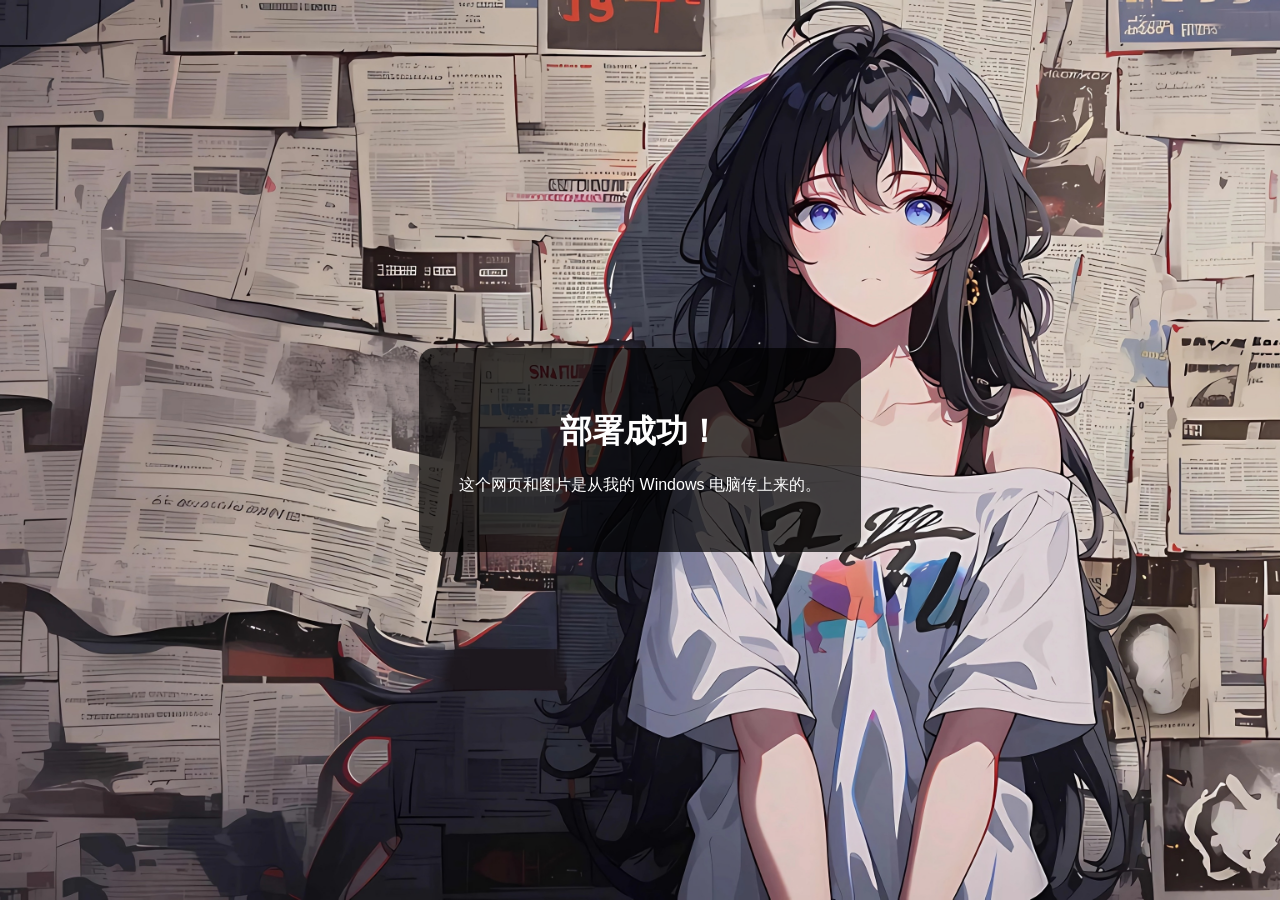
==== index.html @ a60fbba9 "first commit: 我的第一个Nginx网页" ====
<!DOCTYPE html>
<html>
<head>
    <meta charset="UTF-8">
    <title>My Real Web</title>
    <style>
        body {
            background-image: url('bg.jpg'); /* 引用本地图片 */
            background-size: cover;
            background-position: center;
            height: 100vh;
            margin: 0;
            display: flex;
            justify-content: center;
            align-items: center;
        }
        .box {
            background: rgba(0, 0, 0, 0.7); /* 半透明黑色背景 */
            color: white;
            padding: 40px;
            border-radius: 15px;
            text-align: center;
            font-family: sans-serif;
        }
    </style>
</head>
<body>
    <div class="box">
        <h1>部署成功！</h1>
        <p>这个网页和图片是从我的 Windows 电脑传上来的。</p>
    </div>
</body>
</html>
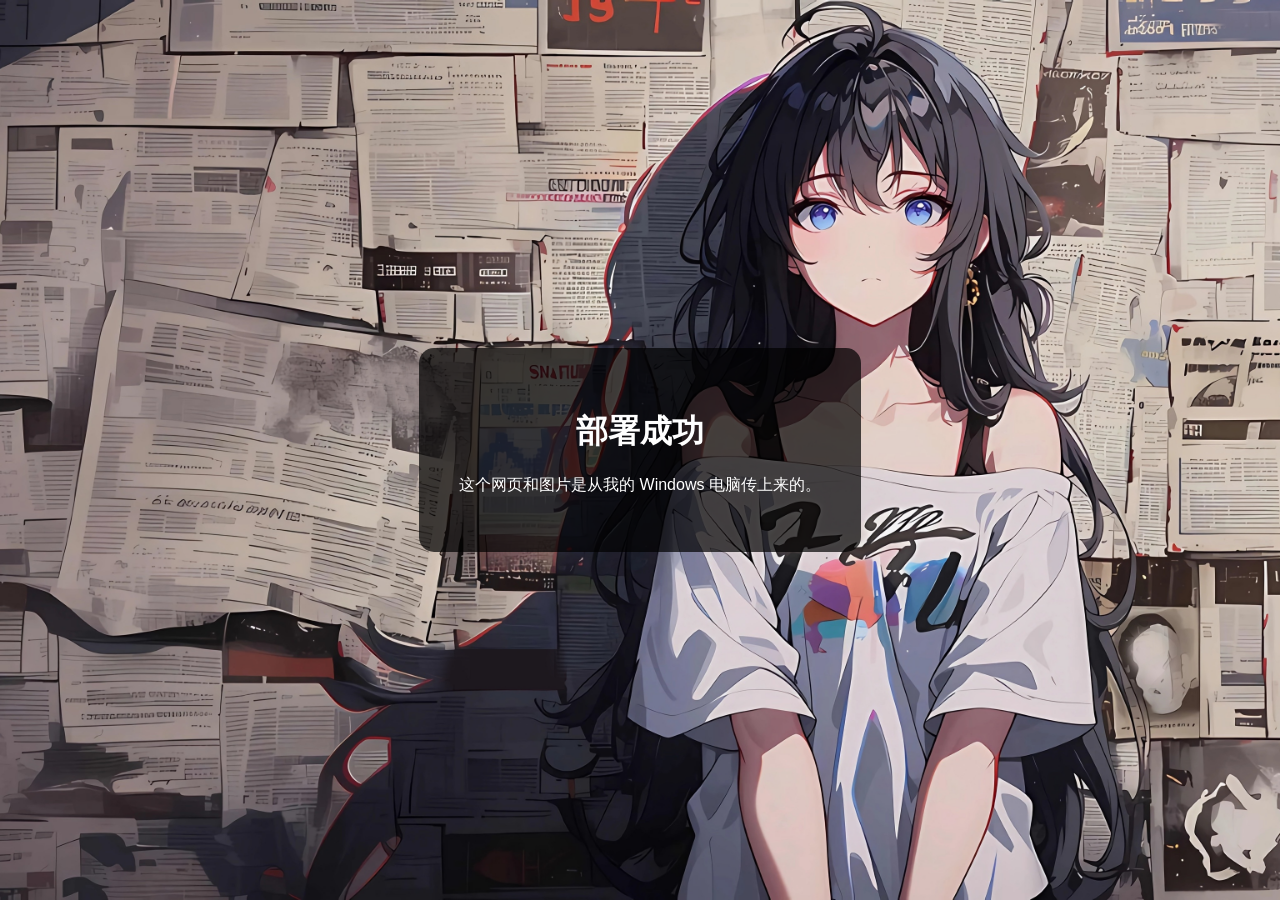
==== commit 863b3fab: "测试修改标题" ====
--- a/index.html
+++ b/index.html
@@ -26,7 +26,7 @@
 </head>
 <body>
     <div class="box">
-        <h1>部署成功！</h1>
+        <h1>部署成功</h1>
         <p>这个网页和图片是从我的 Windows 电脑传上来的。</p>
     </div>
 </body>
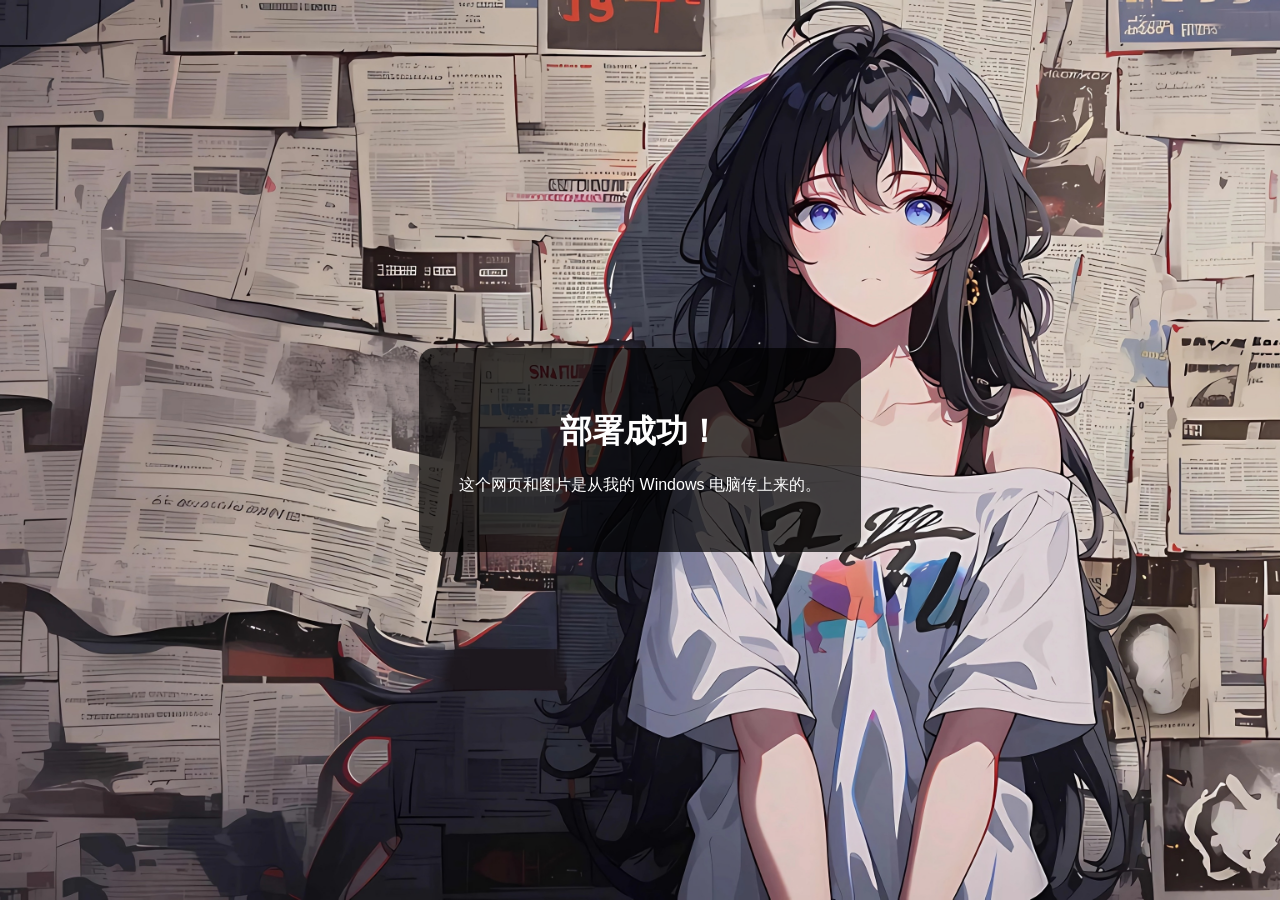
==== commit e40c3d9e: "这是我第二次提交！" ====
--- a/index.html
+++ b/index.html
@@ -26,7 +26,7 @@
 </head>
 <body>
     <div class="box">
-        <h1>部署成功</h1>
+        <h1>部署成功！</h1>
         <p>这个网页和图片是从我的 Windows 电脑传上来的。</p>
     </div>
 </body>
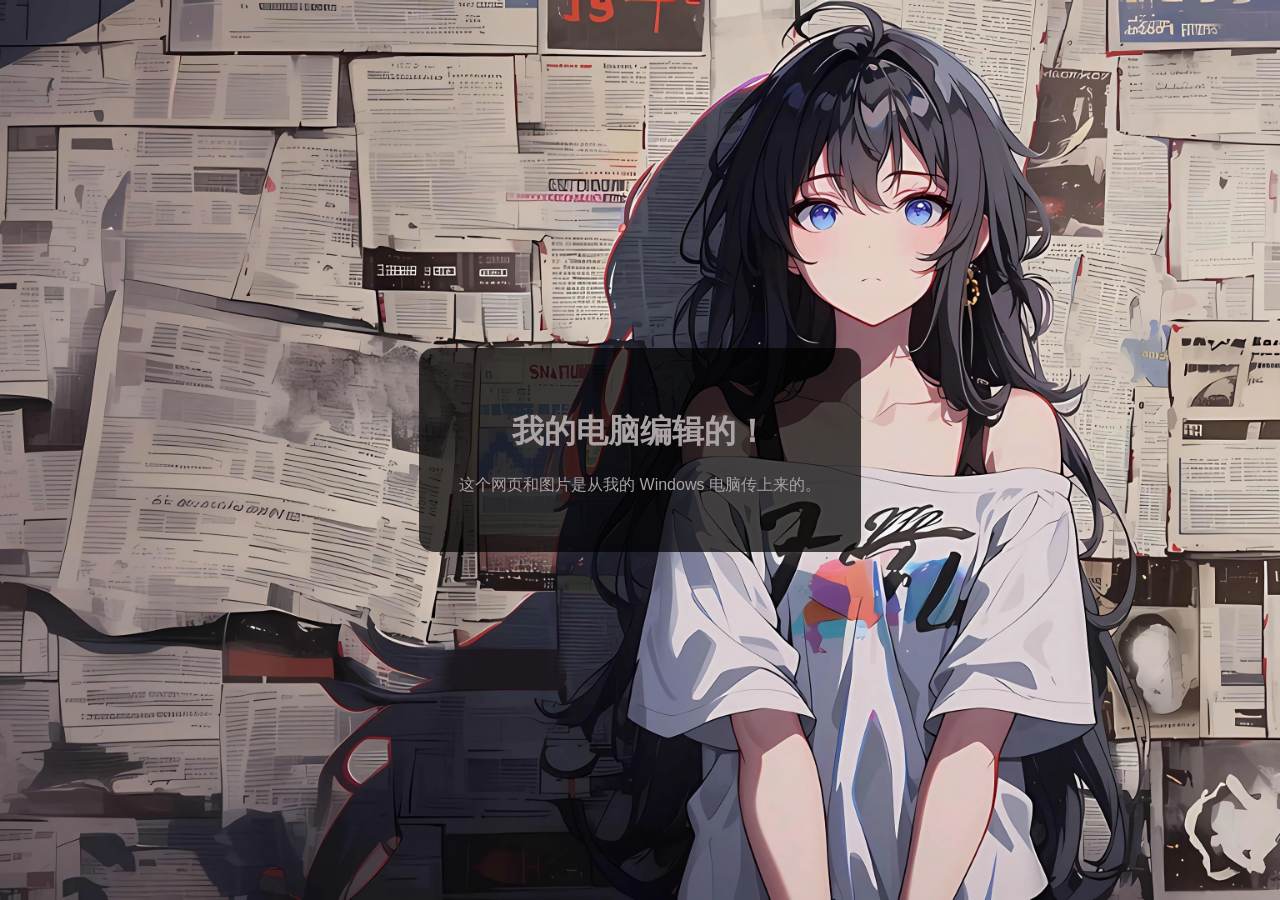
==== commit 3a5845c5: "改了颜色" ====
--- a/index.html
+++ b/index.html
@@ -16,7 +16,7 @@
         }
         .box {
             background: rgba(0, 0, 0, 0.7); /* 半透明黑色背景 */
-            color: white;
+            color: rgb(171, 163, 163);
             padding: 40px;
             border-radius: 15px;
             text-align: center;
@@ -26,7 +26,7 @@
 </head>
 <body>
     <div class="box">
-        <h1>部署成功！</h1>
+        <h1>我的电脑编辑的！</h1>
         <p>这个网页和图片是从我的 Windows 电脑传上来的。</p>
     </div>
 </body>
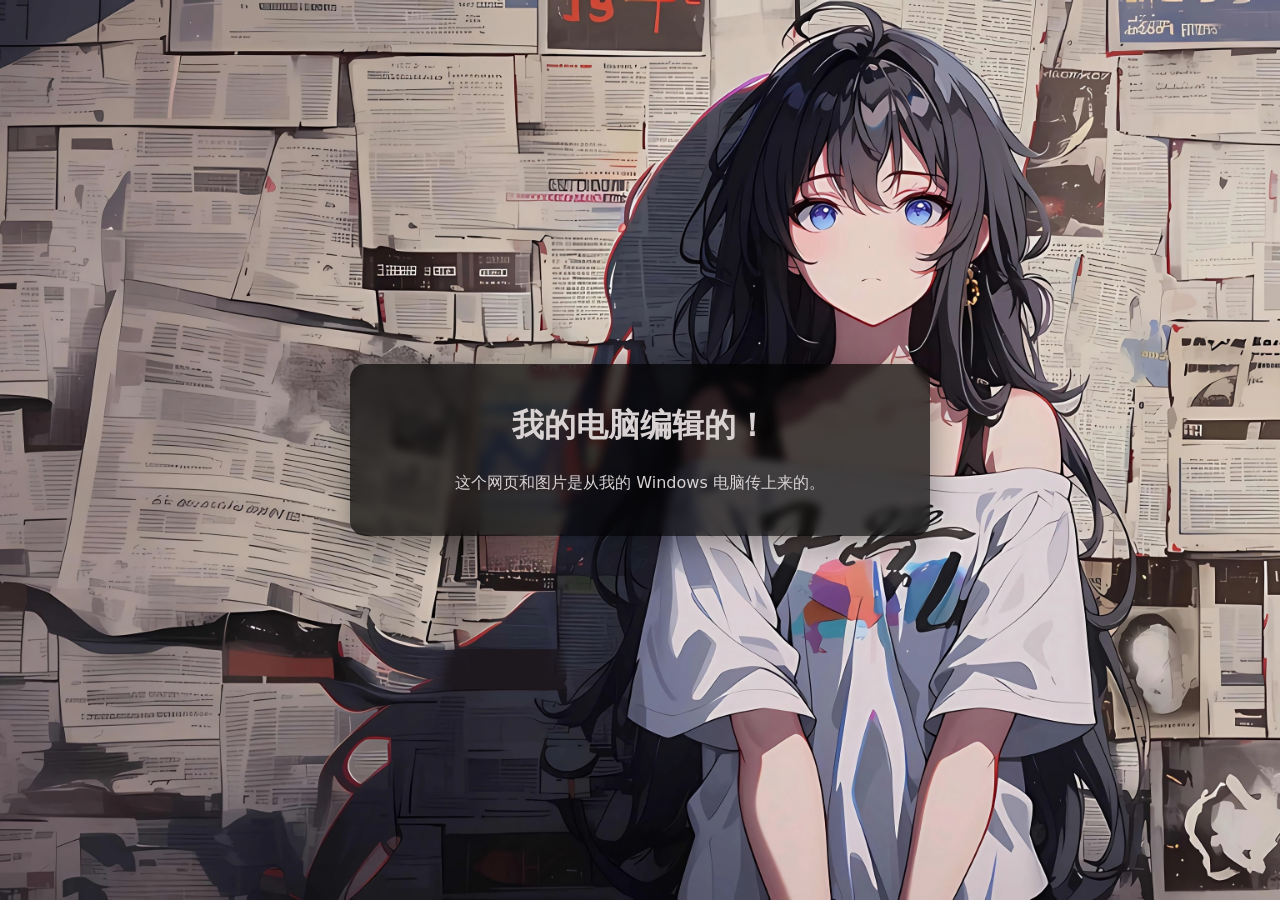
==== commit d556045c: "增加标签、适配小屏幕等" ====
--- a/index.html
+++ b/index.html
@@ -1,33 +1,46 @@
 <!DOCTYPE html>
-<html>
+<html lang="zh-CN">
 <head>
-    <meta charset="UTF-8">
-    <title>My Real Web</title>
-    <style>
-        body {
-            background-image: url('bg.jpg'); /* 引用本地图片 */
-            background-size: cover;
-            background-position: center;
-            height: 100vh;
-            margin: 0;
-            display: flex;
-            justify-content: center;
-            align-items: center;
-        }
-        .box {
-            background: rgba(0, 0, 0, 0.7); /* 半透明黑色背景 */
-            color: rgb(171, 163, 163);
-            padding: 40px;
-            border-radius: 15px;
-            text-align: center;
-            font-family: sans-serif;
-        }
-    </style>
+<meta charset="UTF-8">
+<meta name="viewport" content="width=device-width, initial-scale=1.0">
+<title>My Real Web</title>
+<style>
+  body {
+    margin: 0;
+    min-height: 100dvh;
+    display: flex;
+    justify-content: center;
+    align-items: center;
+    padding: 20px;
+    box-sizing: border-box;
+
+    background-image: url('bg.jpg');
+    background-size: cover;
+    background-position: center;
+    background-repeat: no-repeat;
+    background-color: #1a1a1a; /* 图片加载失败时的兜底 */
+
+    font-family: system-ui, -apple-system, "Segoe UI", "Microsoft YaHei", sans-serif;
+  }
+  .box {
+    background: rgba(0, 0, 0, 0.7);
+    color: #d8d2d2;
+    padding: 40px;
+    border-radius: 15px;
+    text-align: center;
+    max-width: 500px;
+    width: 100%;
+    box-shadow: 0 8px 32px rgba(0, 0, 0, .4);
+    backdrop-filter: blur(4px);
+  }
+  .box h1 { margin-top: 0; font-size: clamp(1.4rem, 4vw, 2rem); }
+  .box p  { line-height: 1.6; margin-bottom: 0; }
+</style>
 </head>
 <body>
-    <div class="box">
-        <h1>我的电脑编辑的！</h1>
-        <p>这个网页和图片是从我的 Windows 电脑传上来的。</p>
-    </div>
+  <div class="box">
+    <h1>我的电脑编辑的！</h1>
+    <p>这个网页和图片是从我的 Windows 电脑传上来的。</p>
+  </div>
 </body>
 </html>
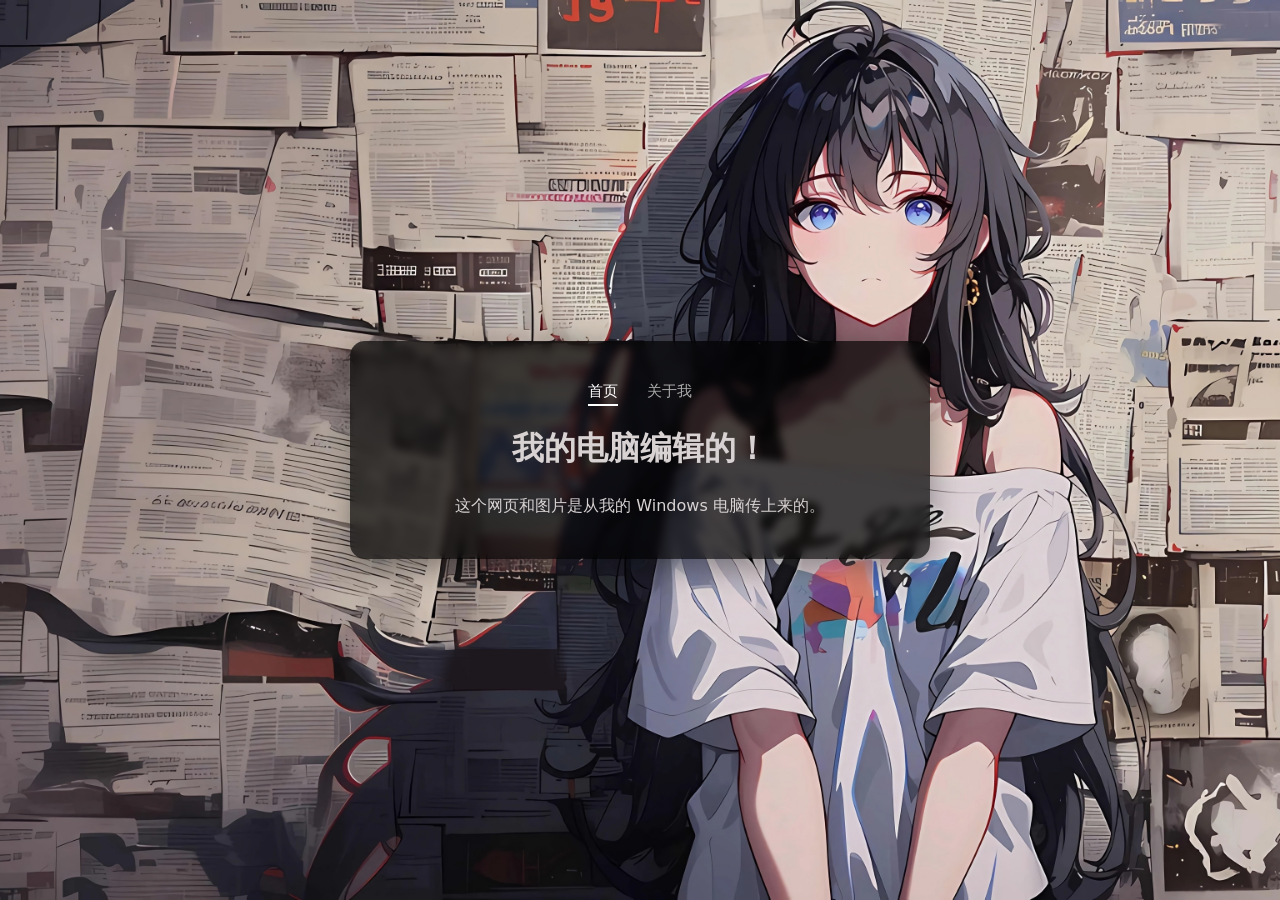
==== commit 22b00be8: "分离样式" ====
--- a/index.html
+++ b/index.html
@@ -1,44 +1,19 @@
 <!DOCTYPE html>
 <html lang="zh-CN">
 <head>
-<meta charset="UTF-8">
-<meta name="viewport" content="width=device-width, initial-scale=1.0">
-<title>My Real Web</title>
-<style>
-  body {
-    margin: 0;
-    min-height: 100dvh;
-    display: flex;
-    justify-content: center;
-    align-items: center;
-    padding: 20px;
-    box-sizing: border-box;
-
-    background-image: url('bg.jpg');
-    background-size: cover;
-    background-position: center;
-    background-repeat: no-repeat;
-    background-color: #1a1a1a; /* 图片加载失败时的兜底 */
-
-    font-family: system-ui, -apple-system, "Segoe UI", "Microsoft YaHei", sans-serif;
-  }
-  .box {
-    background: rgba(0, 0, 0, 0.7);
-    color: #d8d2d2;
-    padding: 40px;
-    border-radius: 15px;
-    text-align: center;
-    max-width: 500px;
-    width: 100%;
-    box-shadow: 0 8px 32px rgba(0, 0, 0, .4);
-    backdrop-filter: blur(4px);
-  }
-  .box h1 { margin-top: 0; font-size: clamp(1.4rem, 4vw, 2rem); }
-  .box p  { line-height: 1.6; margin-bottom: 0; }
-</style>
+  <meta charset="UTF-8">
+  <meta name="viewport" content="width=device-width, initial-scale=1.0">
+  <title>My Real Web</title>
+  <link rel="stylesheet" href="style.css">
 </head>
 <body>
   <div class="box">
+    <!-- 导航栏 -->
+    <div class="nav">
+      <a href="index.html" class="active">首页</a>
+      <a href="about.html">关于我</a>
+    </div>
+
     <h1>我的电脑编辑的！</h1>
     <p>这个网页和图片是从我的 Windows 电脑传上来的。</p>
   </div>
--- a/style.css
+++ b/style.css
@@ -0,0 +1,58 @@
+body {
+    margin: 0;
+    min-height: 100dvh;
+    display: flex;
+    justify-content: center;
+    align-items: center;
+    padding: 20px;
+    box-sizing: border-box;
+
+    background-image: url('bg.jpg');
+    background-size: cover;
+    background-position: center;
+    background-repeat: no-repeat;
+    background-color: #1a1a1a; /* 图片加载失败时的兜底 */
+
+    font-family: system-ui, -apple-system, "Segoe UI", "Microsoft YaHei", sans-serif;
+}
+
+.box {
+    background: rgba(0, 0, 0, 0.7);
+    color: #d8d2d2;
+    padding: 40px;
+    border-radius: 15px;
+    text-align: center;
+    max-width: 500px;
+    width: 100%;
+    box-shadow: 0 8px 32px rgba(0, 0, 0, .4);
+    backdrop-filter: blur(4px);
+}
+
+.box h1 {
+    margin-top: 0;
+    font-size: clamp(1.4rem, 4vw, 2rem);
+}
+
+.box p {
+    line-height: 1.6;
+    margin-bottom: 0;
+}
+/* 导航栏样式 */
+.nav {
+    margin-bottom: 25px;
+    font-size: 0.95rem;
+}
+.nav a {
+    color: #aaa;
+    margin: 0 12px;
+    text-decoration: none;
+    transition: color 0.3s;
+    padding-bottom: 4px;
+}
+.nav a:hover {
+    color: #fff;
+}
+.nav a.active {
+    color: #fff;
+    border-bottom: 2px solid #fff; /* 当前页面的下划线高亮 */
+}
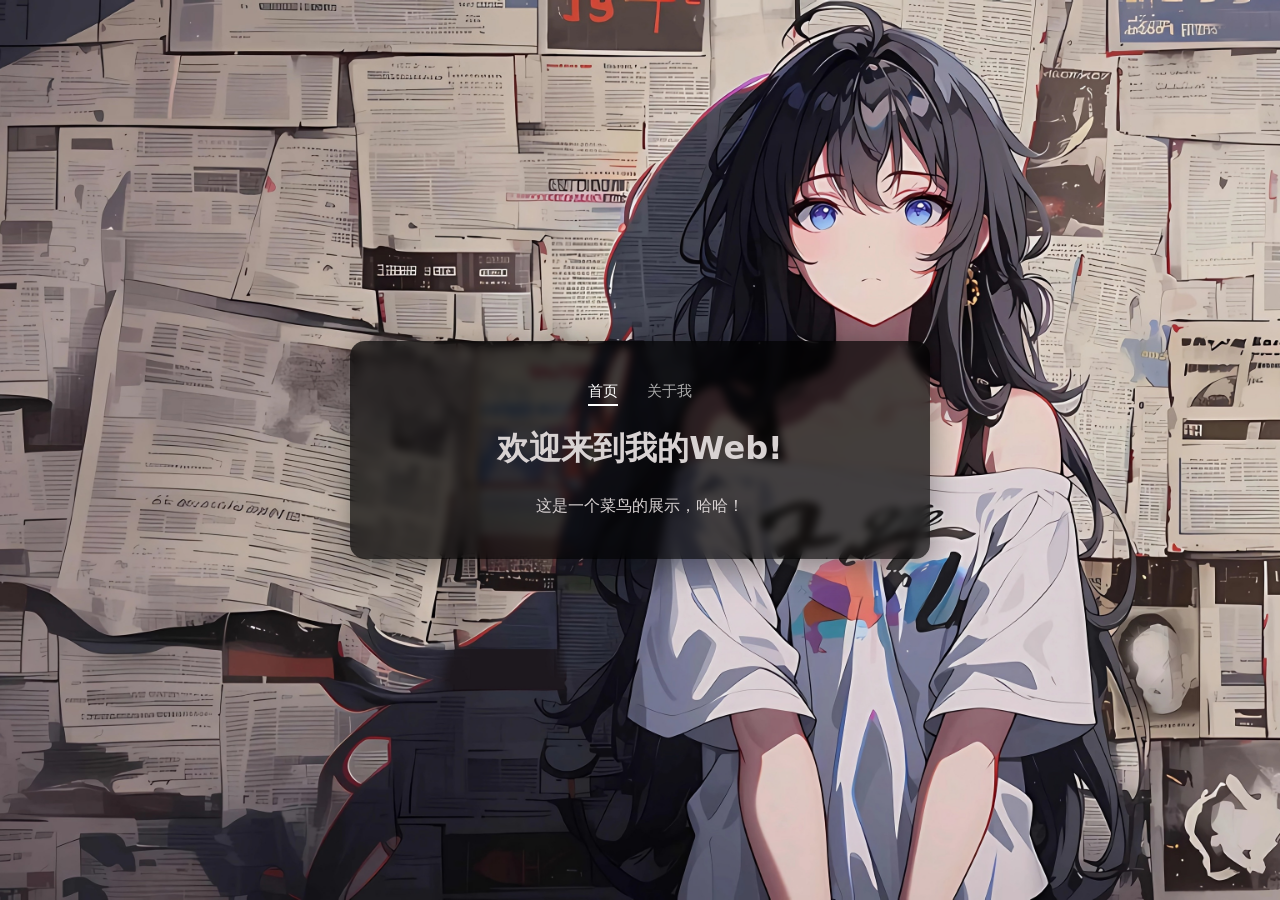
==== commit 35cd6139: "修改欢迎词" ====
--- a/index.html
+++ b/index.html
@@ -14,8 +14,8 @@
       <a href="about.html">关于我</a>
     </div>
 
-    <h1>我的电脑编辑的！</h1>
-    <p>这个网页和图片是从我的 Windows 电脑传上来的。</p>
+    <h1>欢迎来到我的Web!</h1>
+    <p>这是一个菜鸟的展示，哈哈！</p>
   </div>
 </body>
 </html>
